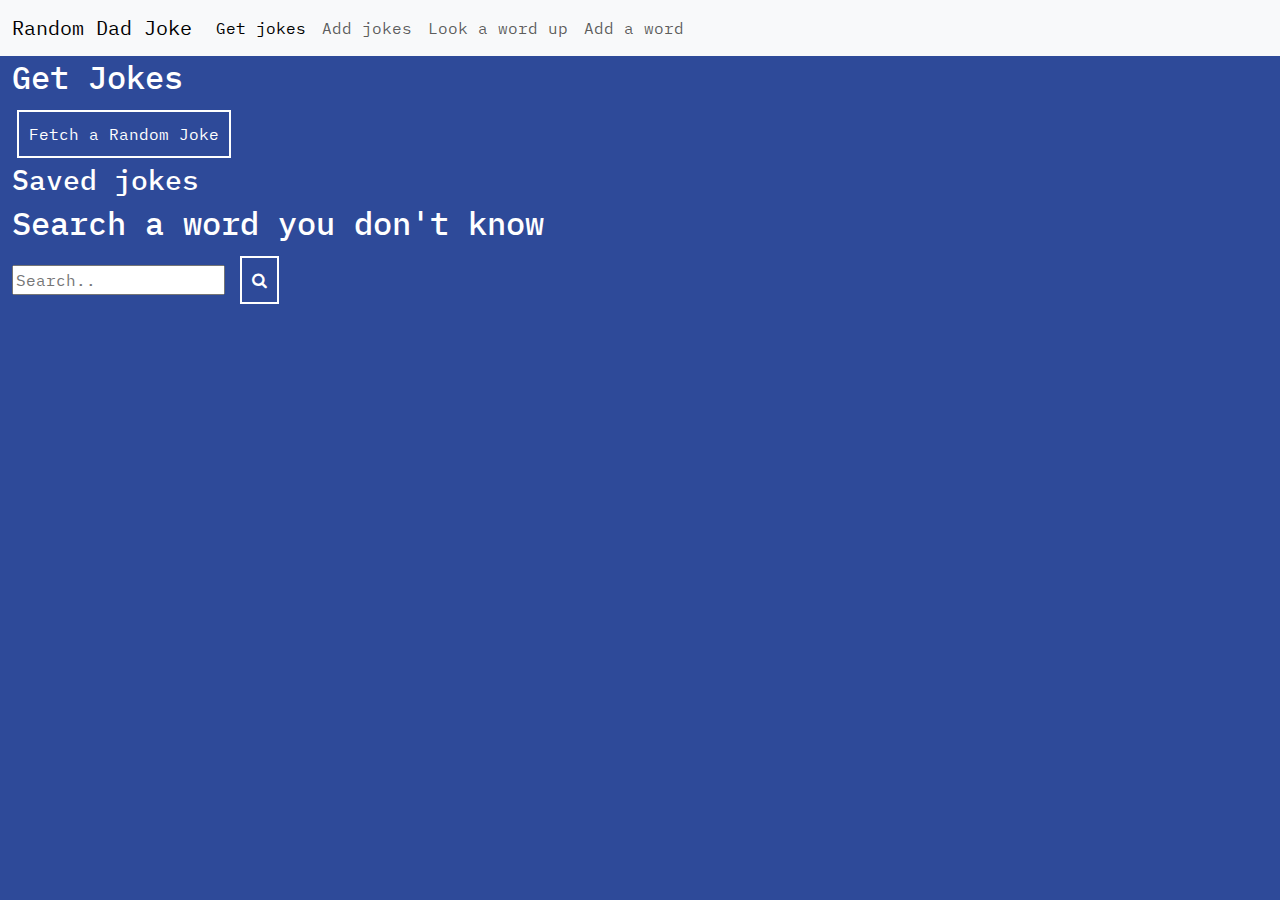
==== index.html @ aebc6c8d "add sticky navbar and font" ====
<!DOCTYPE html>

<html lang="en">

<head>
    <title>Random Dad Joke</title>
    <link href="https://fonts.googleapis.com/css?family=Nunito+Sans:400,400i,700&display=swap" rel="stylesheet">
    <link rel="icon" type="image/x-icon" href="favicon.ico">
    <link rel="stylesheet" href="https://cdnjs.cloudflare.com/ajax/libs/font-awesome/4.7.0/css/font-awesome.min.css">
    <meta name="viewport" content="width=device-width, initial-scale=1">
    <link href="https://cdn.jsdelivr.net/npm/bootstrap@5.2.3/dist/css/bootstrap.min.css" rel="stylesheet">
    <script src="https://cdn.jsdelivr.net/npm/bootstrap@5.2.3/dist/js/bootstrap.bundle.min.js"></script>
    <link rel="stylesheet" href="styles.css">
</head>

<body style='background-color: #2e4a99; color: #fff'>
    <div id="header">
        <h2>Let's learn new words with some Dad Jokes!</h2>
    </div>

    <div>
        <nav class="navbar navbar-expand-lg fixed-top bg-light" id='navbar' >
            <div class="container-fluid">
                <a class="navbar-brand" href="#">Random Dad Joke</a>
                <button class="navbar-toggler" type="button" data-bs-toggle="collapse" data-bs-target="#navbarNav"
                    aria-controls="navbarNav" aria-expanded="false" aria-label="Toggle navigation">
                    <span class="navbar-toggler-icon"></span>
                </button>
                <div class="collapse navbar-collapse" id="navbarNav">
                    <ul class="navbar-nav">
                        <li class="nav-item">
                            <a class="nav-link active" aria-current="page" href="#getJoke">Get jokes</a>
                        </li>
                        <li class="nav-item">
                            <a class="nav-link" href="add-joke.html">Add jokes</a>
                        </li>
                        <li class="nav-item">
                            <a class="nav-link" href="#search-word">Look a word up</a>
                        </li>
                        <li class="nav-item">
                            <a class="nav-link" href='#'>Add a word</a>
                        </li>
                    </ul>
                </div>
            </div>
        </nav>

        <div class='container-fluid' style='margin-top:20px;' id='content'>

            <div class="getRandomJokes">
                <h2>Get Jokes</h2>
                <div id="getJoke">
                    <button id="fetch-random" onclick='fetchRandomJoke()'>Fetch a Random Joke</button>
                </div>
            </div>

            <div class='randomJoke'>
                <div id="joke-container">
                </div>
            </div>

            <div class='saved-jokes'>
                <h3>Saved jokes</h3>
                <div id='saved-container'>
                </div>
            </div>

            <div class='searchForWord'>
                <div id='search-word'>
                    <h2>Search a word you don't know</h2>
                    <input type="text" placeholder='Search..' name='search' id="word" />
                    <button type="submit" onclick="searchWord()"><i class="fa fa-search"></i></button>
                </div>
            </div>

            <div class='meaningsOfWords'>
                <div id='myMeaning'>
                </div>
            </div>

            <div class='savedMeanings'>
                <div id='saved-meaning'>
                    <h3>Saved words and their meanings</h3>
                </div>
            </div>
        </div>

        <div class='footer'>
        </div>

    </div>
    <script src="main.js"></script>
</body>

</html>
---- styles.css ----
@import url('https://fonts.googleapis.com/css2?family=IBM+Plex+Mono:wght@400&display=swap');
 
body {
  font-family: 'IBM Plex Mono', monospace;
  margin: 0;
}

button {
    margin: 5px;
    cursor: pointer;
    border: 2px solid #fff;
    background-color: #2e4a99;
    color: #fff;
    padding: 10px;
    font-size: 16px;
  }
  
  button:hover {
    background-color: #5798fa;
    transition: background-color 0.2s;
  }
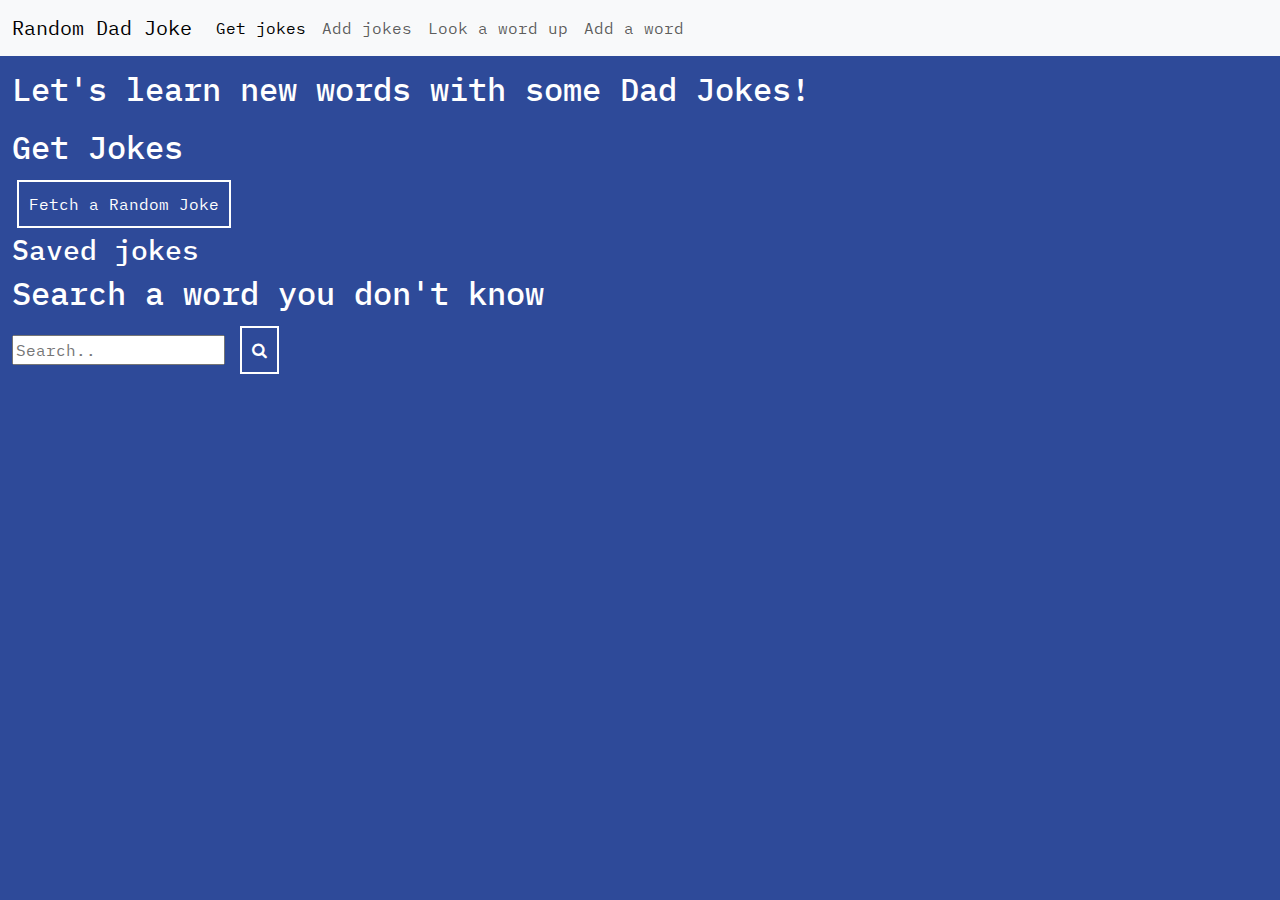
==== commit ff4f3cff: "fixed the navbar" ====
--- a/index.html
+++ b/index.html
@@ -14,14 +14,10 @@
 </head>
 
 <body style='background-color: #2e4a99; color: #fff'>
-    <div id="header">
-        <h2>Let's learn new words with some Dad Jokes!</h2>
-    </div>
-
-    <div>
+    <div class='container-fluid' style='margin-top:20px;'>
         <nav class="navbar navbar-expand-lg fixed-top bg-light" id='navbar' >
             <div class="container-fluid">
-                <a class="navbar-brand" href="#">Random Dad Joke</a>
+                <a class="navbar-brand" href="index.html">Random Dad Joke</a>
                 <button class="navbar-toggler" type="button" data-bs-toggle="collapse" data-bs-target="#navbarNav"
                     aria-controls="navbarNav" aria-expanded="false" aria-label="Toggle navigation">
                     <span class="navbar-toggler-icon"></span>
@@ -45,7 +41,11 @@
             </div>
         </nav>
 
-        <div class='container-fluid' style='margin-top:20px;' id='content'>
+        <div id="header" style='margin-top:70px;'>
+            <h2>Let's learn new words with some Dad Jokes!</h2>
+        </div>
+
+        <div id='content' style='margin-top:20px;'>
 
             <div class="getRandomJokes">
                 <h2>Get Jokes</h2>
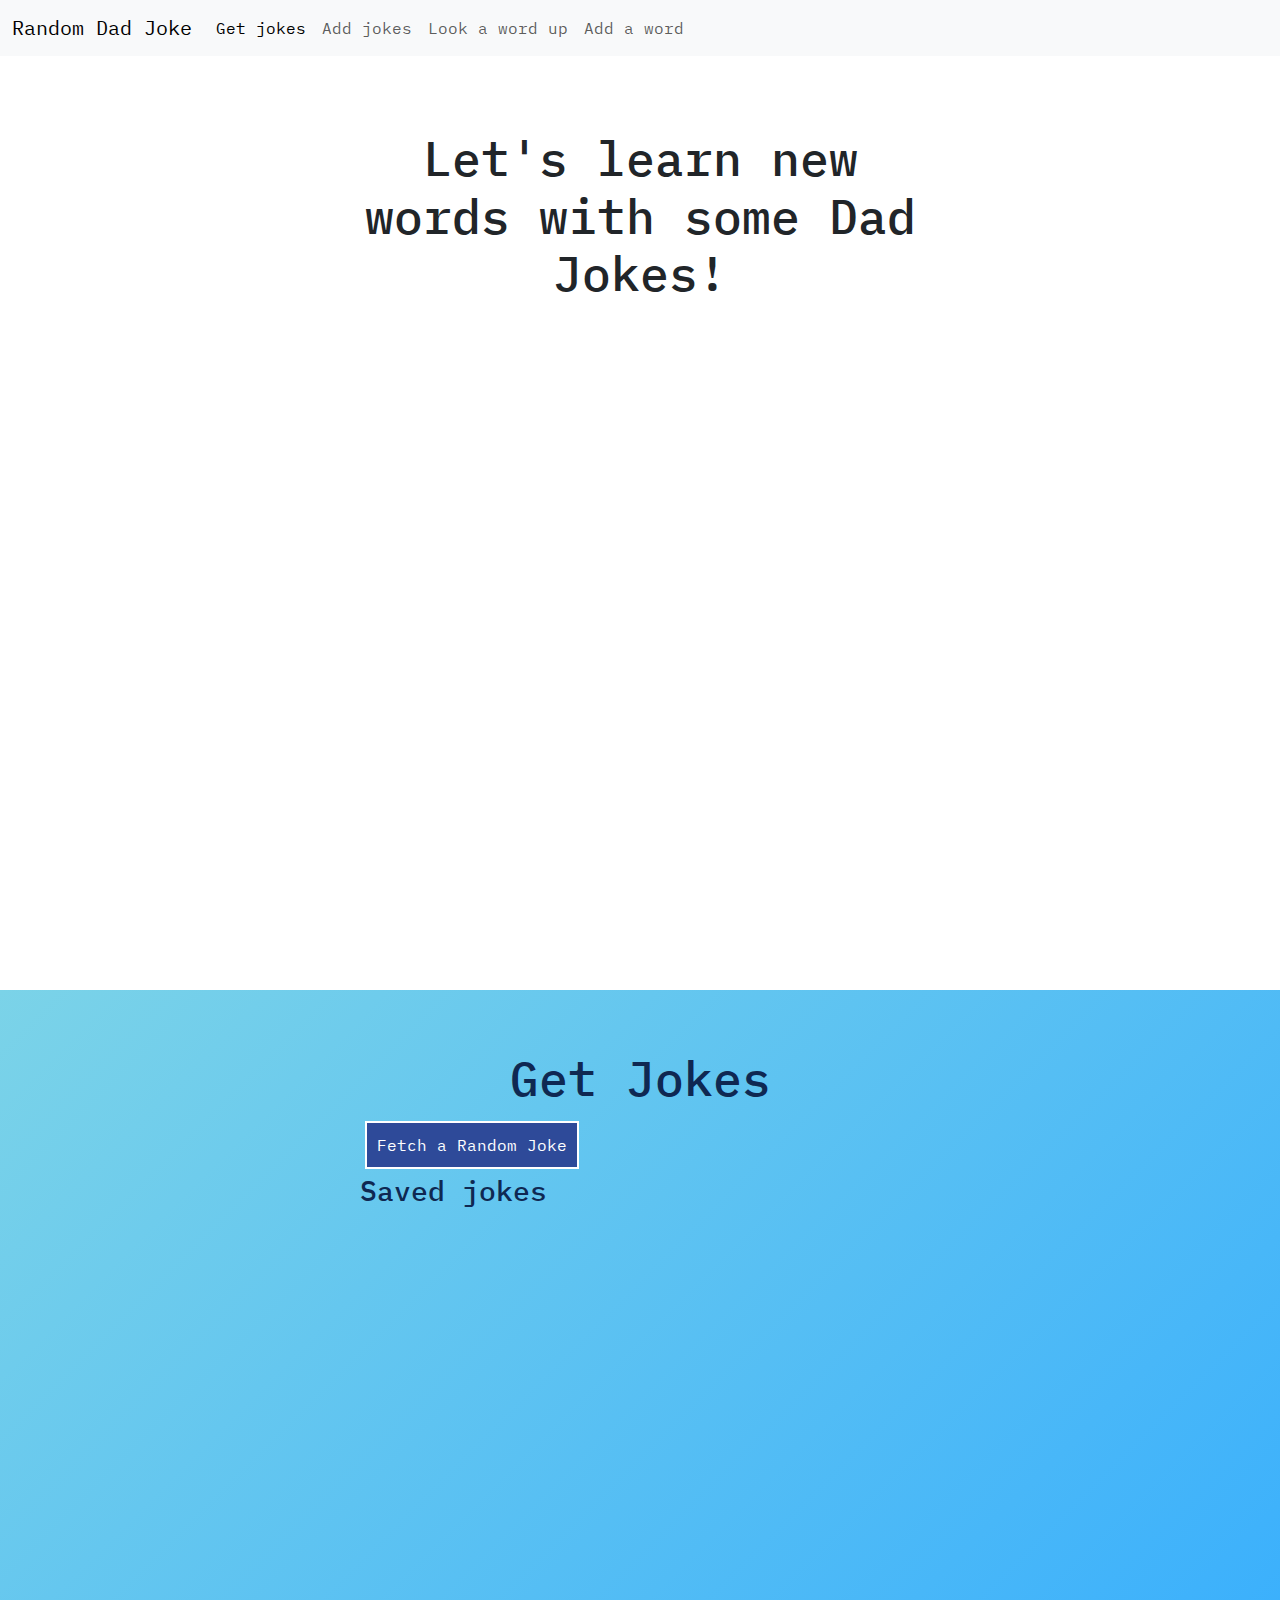
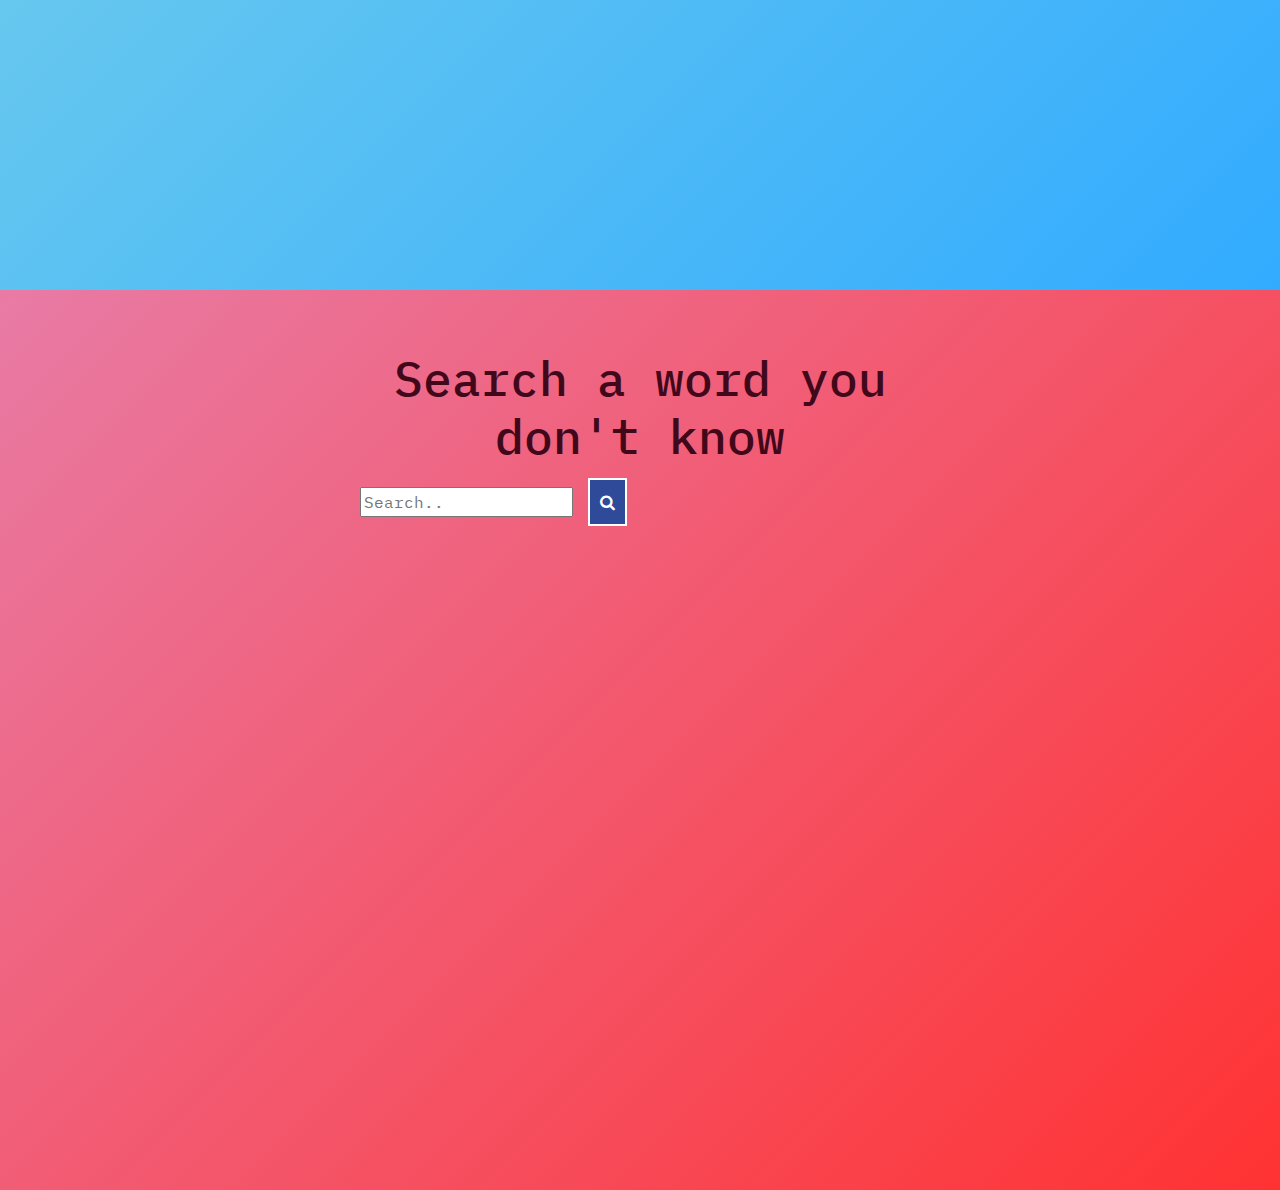
==== commit 653e70e4: "added styling" ====
--- a/index.html
+++ b/index.html
@@ -13,9 +13,9 @@
     <link rel="stylesheet" href="styles.css">
 </head>
 
-<body style='background-color: #2e4a99; color: #fff'>
-    <div class='container-fluid' style='margin-top:20px;'>
-        <nav class="navbar navbar-expand-lg fixed-top bg-light" id='navbar' >
+<body>
+    <div>
+        <nav class="navbar navbar-expand-lg fixed-top bg-light" id='navbar'>
             <div class="container-fluid">
                 <a class="navbar-brand" href="index.html">Random Dad Joke</a>
                 <button class="navbar-toggler" type="button" data-bs-toggle="collapse" data-bs-target="#navbarNav"
@@ -40,49 +40,57 @@
                 </div>
             </div>
         </nav>
-
-        <div id="header" style='margin-top:70px;'>
-            <h2>Let's learn new words with some Dad Jokes!</h2>
-        </div>
+        <section style='margin-top:70px;'>
+            <article id="header">
+                <h2>Let's learn new words with some Dad Jokes!</h2>
+            </article>
+        </section>
 
         <div id='content' style='margin-top:20px;'>
+            <section id='jokes'>
+                <article>
+                    <div class="getRandomJokes">
+                        <h2>Get Jokes</h2>
+                        <div id="getJoke">
+                            <button id="fetch-random" onclick='fetchRandomJoke()'>Fetch a Random Joke</button>
+                        </div>
+                    </div>
 
-            <div class="getRandomJokes">
-                <h2>Get Jokes</h2>
-                <div id="getJoke">
-                    <button id="fetch-random" onclick='fetchRandomJoke()'>Fetch a Random Joke</button>
-                </div>
-            </div>
+                    <div class='randomJoke'>
+                        <div id="joke-container">
+                        </div>
+                    </div>
 
-            <div class='randomJoke'>
-                <div id="joke-container">
-                </div>
-            </div>
+                    <div class='saved-jokes'>
+                        <h3>Saved jokes</h3>
+                        <div id='saved-container'>
+                        </div>
+                    </div>
+                </article>
+            </section>
 
-            <div class='saved-jokes'>
-                <h3>Saved jokes</h3>
-                <div id='saved-container'>
-                </div>
-            </div>
+            <section id='dictionary'>
+                <article>
+                    <div class='searchForWord'>
+                        <div id='search-word'>
+                            <h2>Search a word you don't know</h2>
+                            <input type="text" placeholder='Search..' name='search' id="word" />
+                            <button type="submit" onclick="searchWord()"><i class="fa fa-search"></i></button>
+                        </div>
+                    </div>
 
-            <div class='searchForWord'>
-                <div id='search-word'>
-                    <h2>Search a word you don't know</h2>
-                    <input type="text" placeholder='Search..' name='search' id="word" />
-                    <button type="submit" onclick="searchWord()"><i class="fa fa-search"></i></button>
-                </div>
-            </div>
+                    <div class='meaningsOfWords'>
+                        <div id='myMeaning'>
+                        </div>
+                    </div>
 
-            <div class='meaningsOfWords'>
-                <div id='myMeaning'>
-                </div>
-            </div>
-
-            <div class='savedMeanings'>
-                <div id='saved-meaning'>
-                    <h3>Saved words and their meanings</h3>
-                </div>
-            </div>
+                    <div class='savedMeanings'>
+                        <div id='saved-meaning'>
+                            <h3>Saved words and their meanings</h3>
+                        </div>
+                    </div>
+                </article>
+            </section>
         </div>
 
         <div class='footer'>
--- a/styles.css
+++ b/styles.css
@@ -19,3 +19,40 @@
     background-color: #5798fa;
     transition: background-color 0.2s;
   }
+
+  section {
+    min-height: 100vh;
+  }
+  
+  section#header {
+    background: rgb(123,134,232);
+    background: linear-gradient(164deg, rgba(123,134,232,1) 0%, rgba(246,140,255,1) 52%, rgba(255,222,50,1) 100%);
+    color: #270942;
+    height: 100vh;
+  }
+  
+  section#jokes {
+    background: rgb(123,211,232);
+    background: linear-gradient(135deg, rgba(123,211,232,1) 0%, rgba(123,211,232,1) 0%, rgba(50,171,255,1) 100%);
+    color: #0f2852;
+  }
+  
+  section#dictionary {
+    background: rgb(123,211,232);
+    background: linear-gradient(135deg, rgba(123,211,232,1) 0%, rgba(232,123,165,1) 0%, rgba(255,50,50,1) 100%);
+    color: #40081a;
+  }
+  
+  article {
+    width: 90%;
+    max-width: 600px;
+    padding: 20px;
+    margin: 0px auto;
+  }
+  
+  h2 {
+    text-align: center;
+    padding: 40px 0px 0px 0px;
+    font-size: 3em;
+  }
+  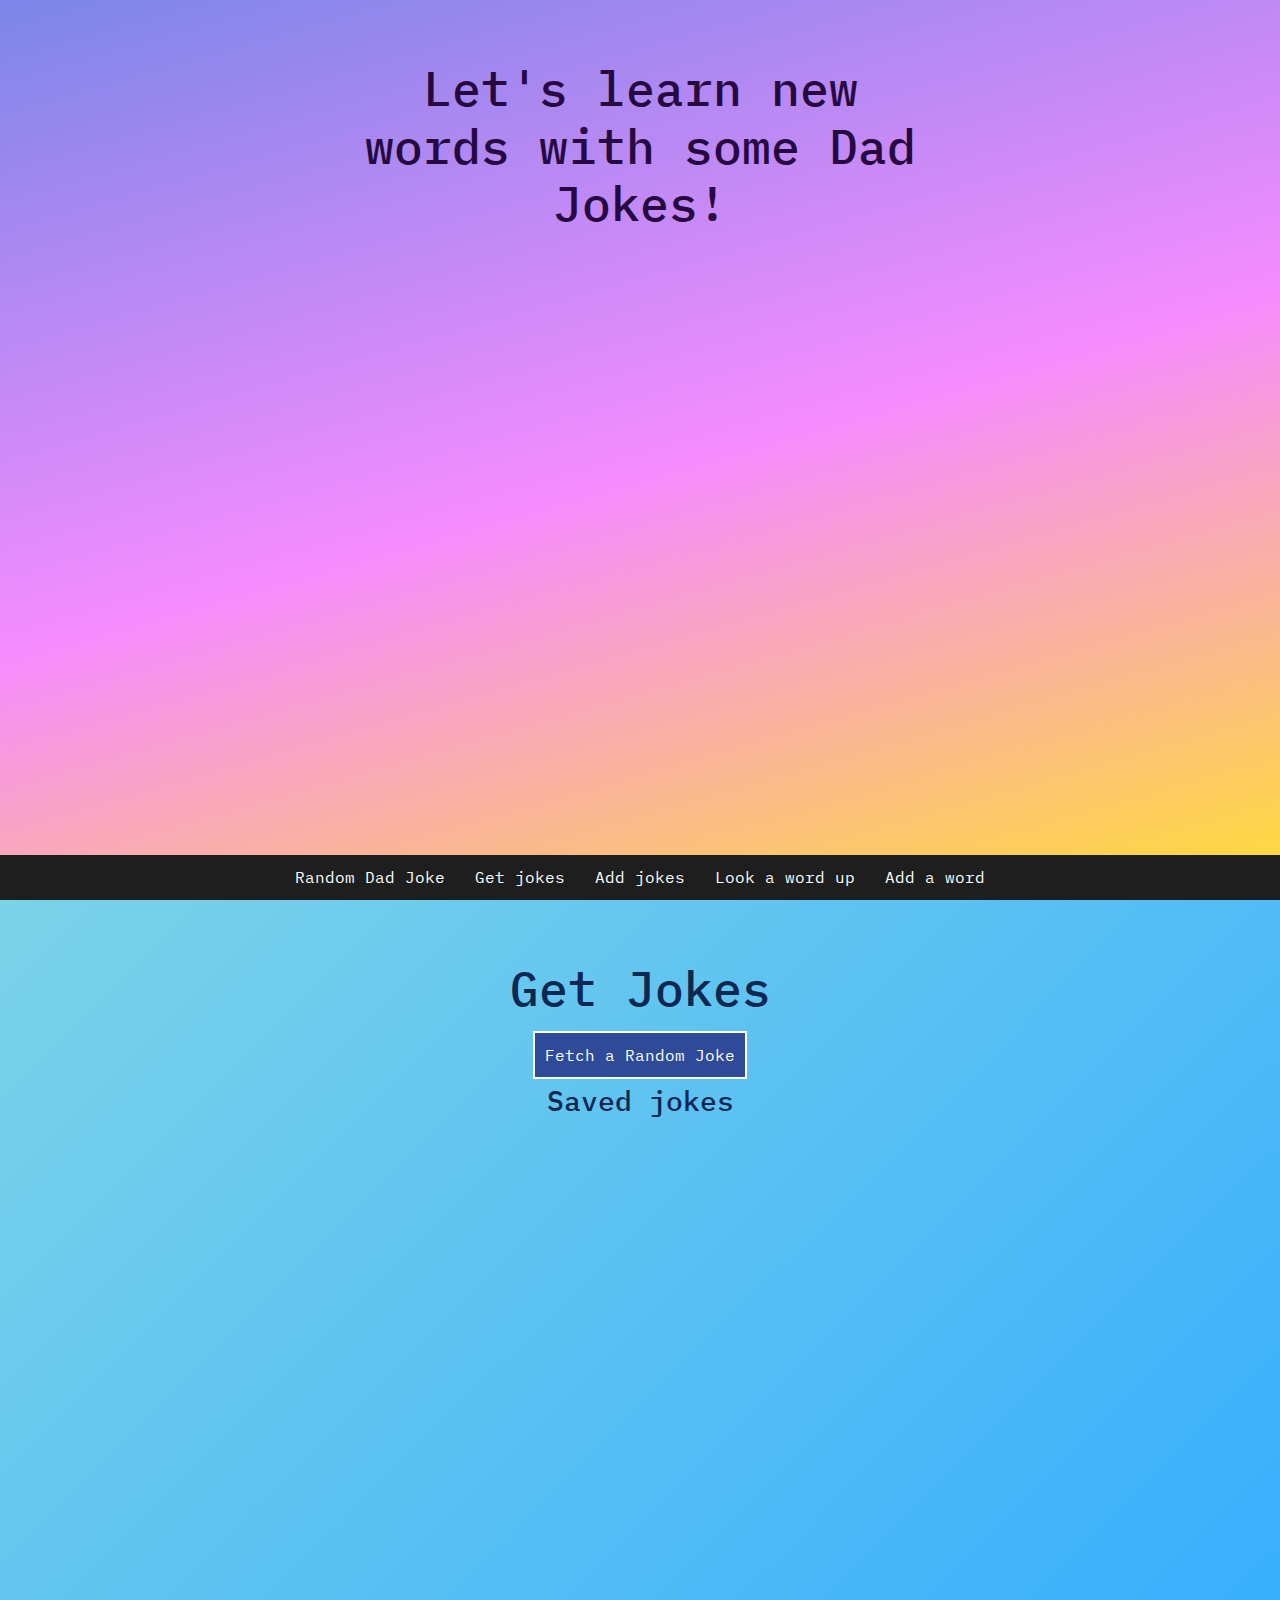
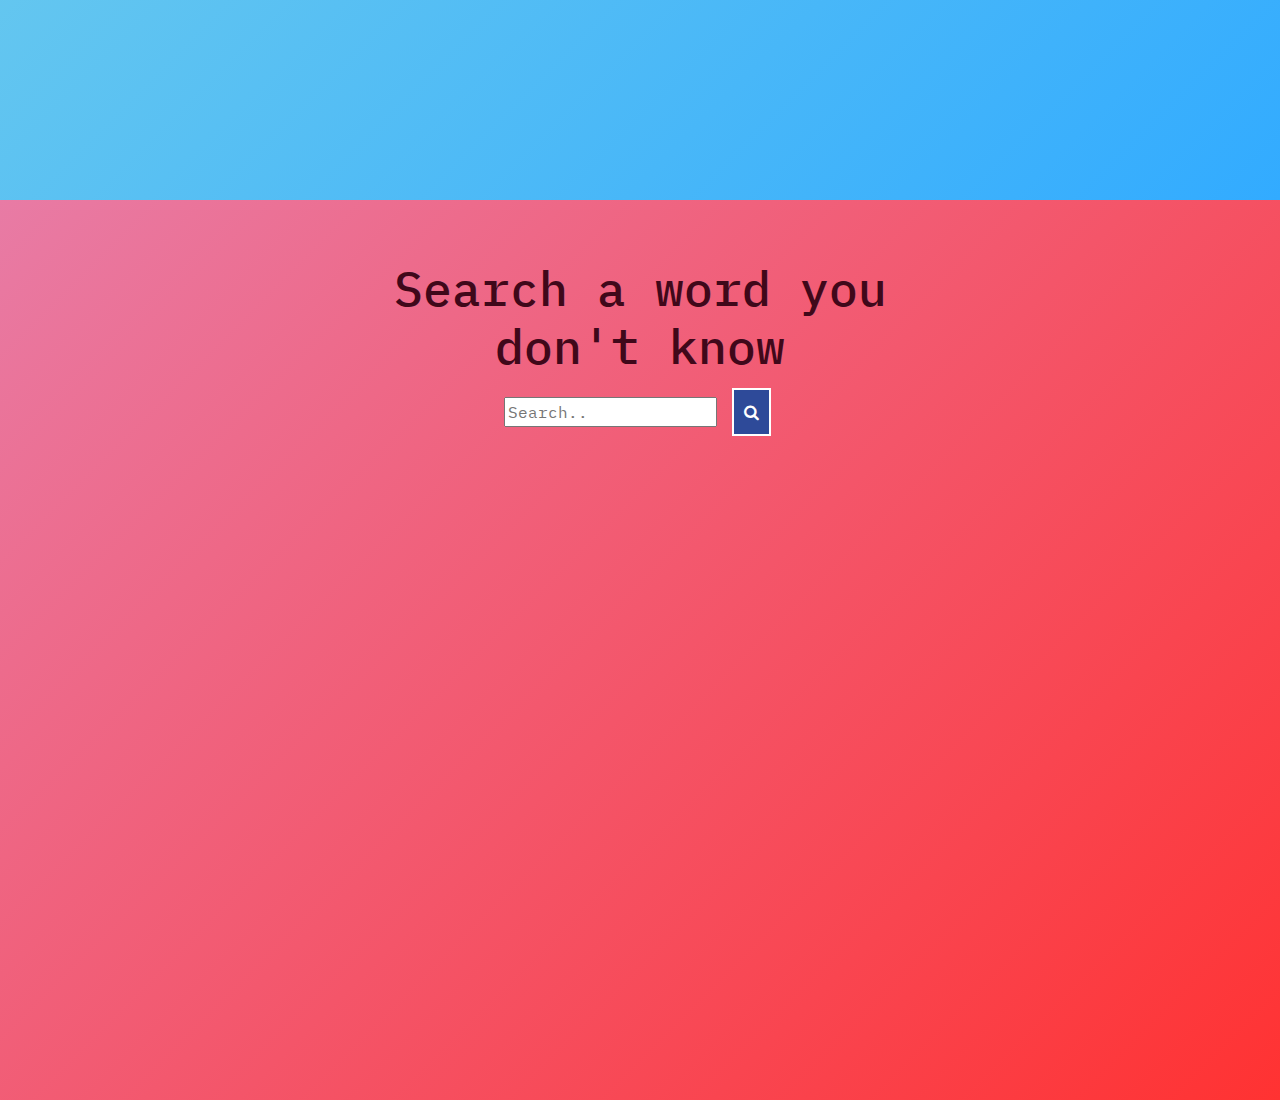
==== commit 562f04e5: "updated navbar and added background-colors" ====
--- a/index.html
+++ b/index.html
@@ -14,39 +14,21 @@
 </head>
 
 <body>
-    <div>
-        <nav class="navbar navbar-expand-lg fixed-top bg-light" id='navbar'>
-            <div class="container-fluid">
-                <a class="navbar-brand" href="index.html">Random Dad Joke</a>
-                <button class="navbar-toggler" type="button" data-bs-toggle="collapse" data-bs-target="#navbarNav"
-                    aria-controls="navbarNav" aria-expanded="false" aria-label="Toggle navigation">
-                    <span class="navbar-toggler-icon"></span>
-                </button>
-                <div class="collapse navbar-collapse" id="navbarNav">
-                    <ul class="navbar-nav">
-                        <li class="nav-item">
-                            <a class="nav-link active" aria-current="page" href="#getJoke">Get jokes</a>
-                        </li>
-                        <li class="nav-item">
-                            <a class="nav-link" href="add-joke.html">Add jokes</a>
-                        </li>
-                        <li class="nav-item">
-                            <a class="nav-link" href="#search-word">Look a word up</a>
-                        </li>
-                        <li class="nav-item">
-                            <a class="nav-link" href='#'>Add a word</a>
-                        </li>
-                    </ul>
-                </div>
-            </div>
+        <nav id='navbar'>
+            <a href="index.html" id='index'>Random Dad Joke</a>
+            <a href="#jokes" id='nav-jokes'>Get jokes</a>
+            <a href="add-joke.html" id='add-joke'>Add jokes</a>
+            <a href="#search-word" id='search-word'>Look a word up</a>
+            <a href='#' id='add-word'>Add a word</a>
         </nav>
-        <section style='margin-top:70px;'>
-            <article id="header">
+
+        <section id='header'>
+            <article>
                 <h2>Let's learn new words with some Dad Jokes!</h2>
             </article>
         </section>
 
-        <div id='content' style='margin-top:20px;'>
+        <div id='content'>
             <section id='jokes'>
                 <article>
                     <div class="getRandomJokes">
@@ -93,10 +75,6 @@
             </section>
         </div>
 
-        <div class='footer'>
-        </div>
-
-    </div>
     <script src="main.js"></script>
 </body>
 
--- a/styles.css
+++ b/styles.css
@@ -24,20 +24,20 @@
     min-height: 100vh;
   }
   
-  section#header {
+  #header {  
     background: rgb(123,134,232);
     background: linear-gradient(164deg, rgba(123,134,232,1) 0%, rgba(246,140,255,1) 52%, rgba(255,222,50,1) 100%);
     color: #270942;
-    height: 100vh;
   }
   
-  section#jokes {
+
+  #jokes {
     background: rgb(123,211,232);
     background: linear-gradient(135deg, rgba(123,211,232,1) 0%, rgba(123,211,232,1) 0%, rgba(50,171,255,1) 100%);
     color: #0f2852;
   }
   
-  section#dictionary {
+  #dictionary {
     background: rgb(123,211,232);
     background: linear-gradient(135deg, rgba(123,211,232,1) 0%, rgba(232,123,165,1) 0%, rgba(255,50,50,1) 100%);
     color: #40081a;
@@ -55,4 +55,36 @@
     padding: 40px 0px 0px 0px;
     font-size: 3em;
   }
-  +
+  #navbar {
+    background-color: #1e1e1e;
+    padding: 10px;
+    text-align: center;
+    width: 100%;
+    position: absolute;
+    bottom: 0px;
+    box-sizing: border-box;
+    height: 45px;
+  }
+  
+  nav a {
+    color: white;
+    text-decoration: none;
+    margin: 0px 10px;
+  }
+
+  #navbar.sticky {
+    position: fixed;
+    top: 0;
+  }
+
+  .navbarOffsetMargin {
+    padding-top: 45px;
+  }
+
+  article {
+    display: block;
+    margin: auto;
+    width: 600px;
+    text-align: center;
+  }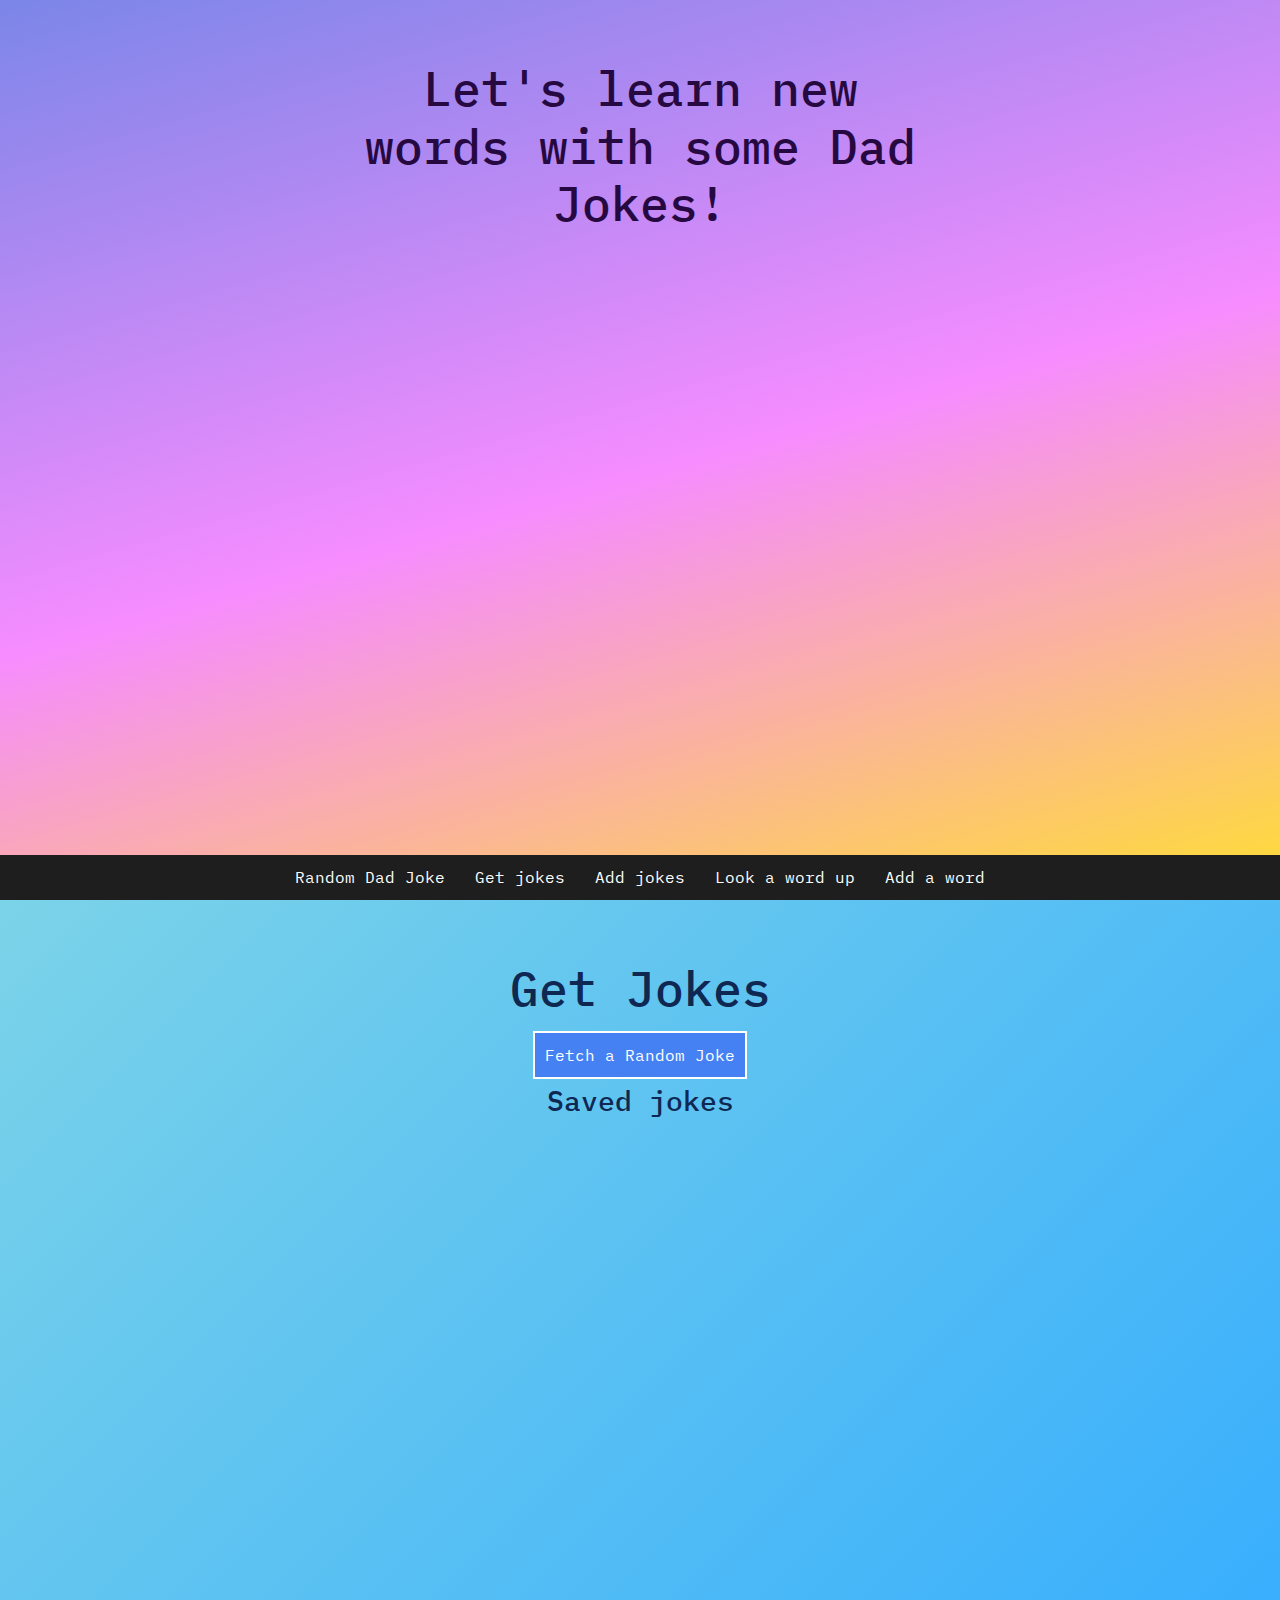
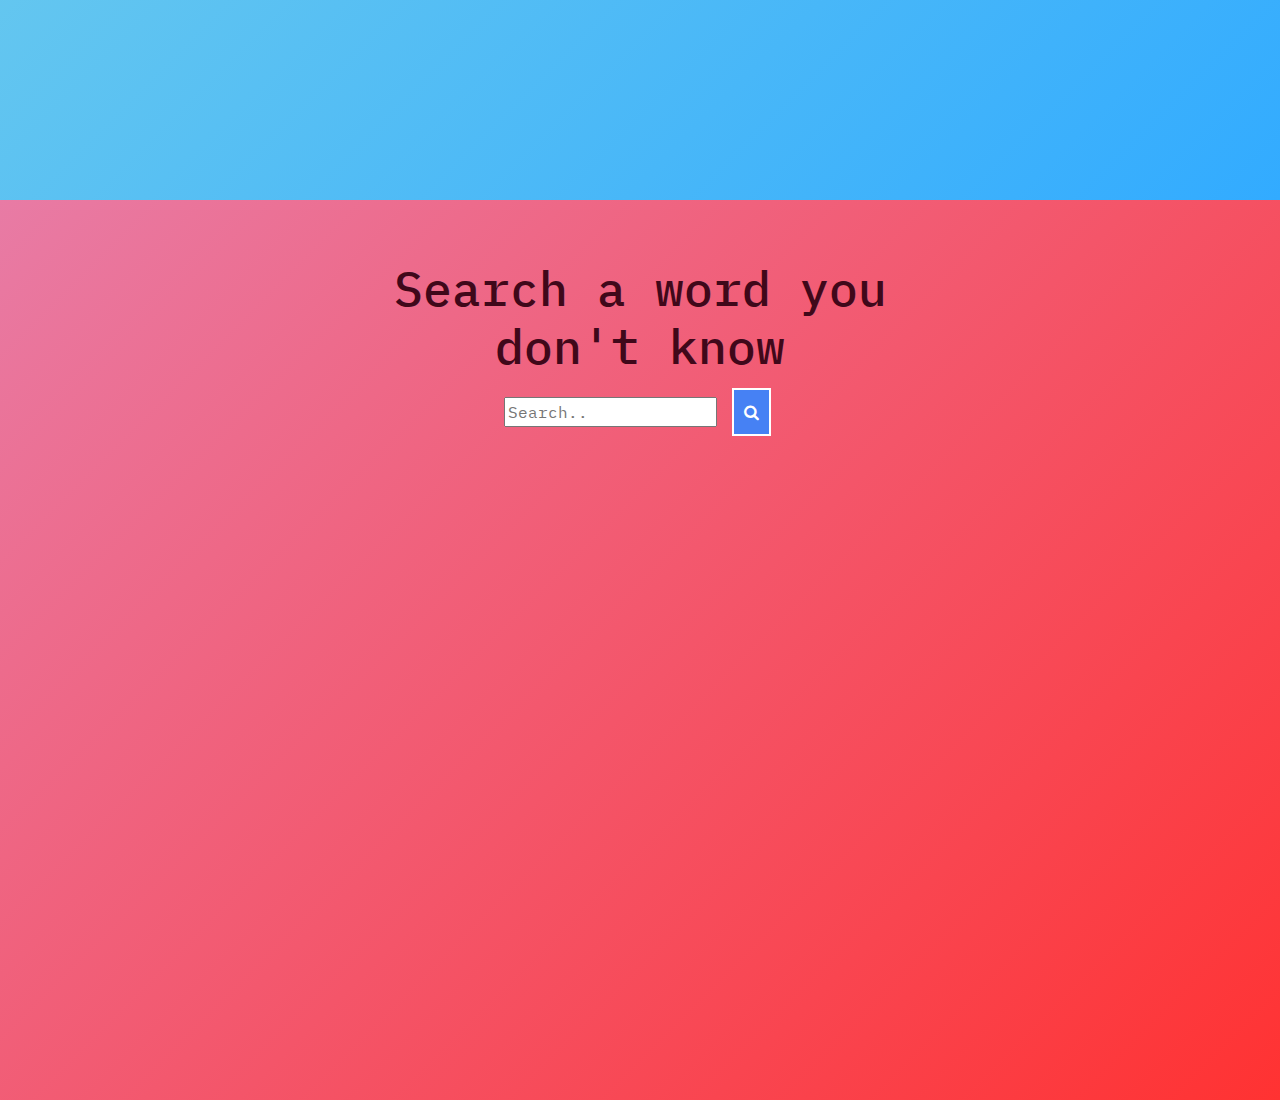
==== commit 5f9eab73: "updated colors" ====
--- a/index.html
+++ b/index.html
@@ -18,7 +18,7 @@
             <a href="index.html" id='index'>Random Dad Joke</a>
             <a href="#jokes" id='nav-jokes'>Get jokes</a>
             <a href="add-joke.html" id='add-joke'>Add jokes</a>
-            <a href="#search-word" id='search-word'>Look a word up</a>
+            <a href="#dictionary" id='search-word'>Look a word up</a>
             <a href='#' id='add-word'>Add a word</a>
         </nav>
 
--- a/styles.css
+++ b/styles.css
@@ -9,7 +9,7 @@
     margin: 5px;
     cursor: pointer;
     border: 2px solid #fff;
-    background-color: #2e4a99;
+    background-color: #4681f4;
     color: #fff;
     padding: 10px;
     font-size: 16px;
@@ -32,13 +32,13 @@
   
 
   #jokes {
-    background: rgb(123,211,232);
+    background: rgb(90, 183, 206);
     background: linear-gradient(135deg, rgba(123,211,232,1) 0%, rgba(123,211,232,1) 0%, rgba(50,171,255,1) 100%);
     color: #0f2852;
   }
   
   #dictionary {
-    background: rgb(123,211,232);
+    background: rgb(190,88,204);
     background: linear-gradient(135deg, rgba(123,211,232,1) 0%, rgba(232,123,165,1) 0%, rgba(255,50,50,1) 100%);
     color: #40081a;
   }
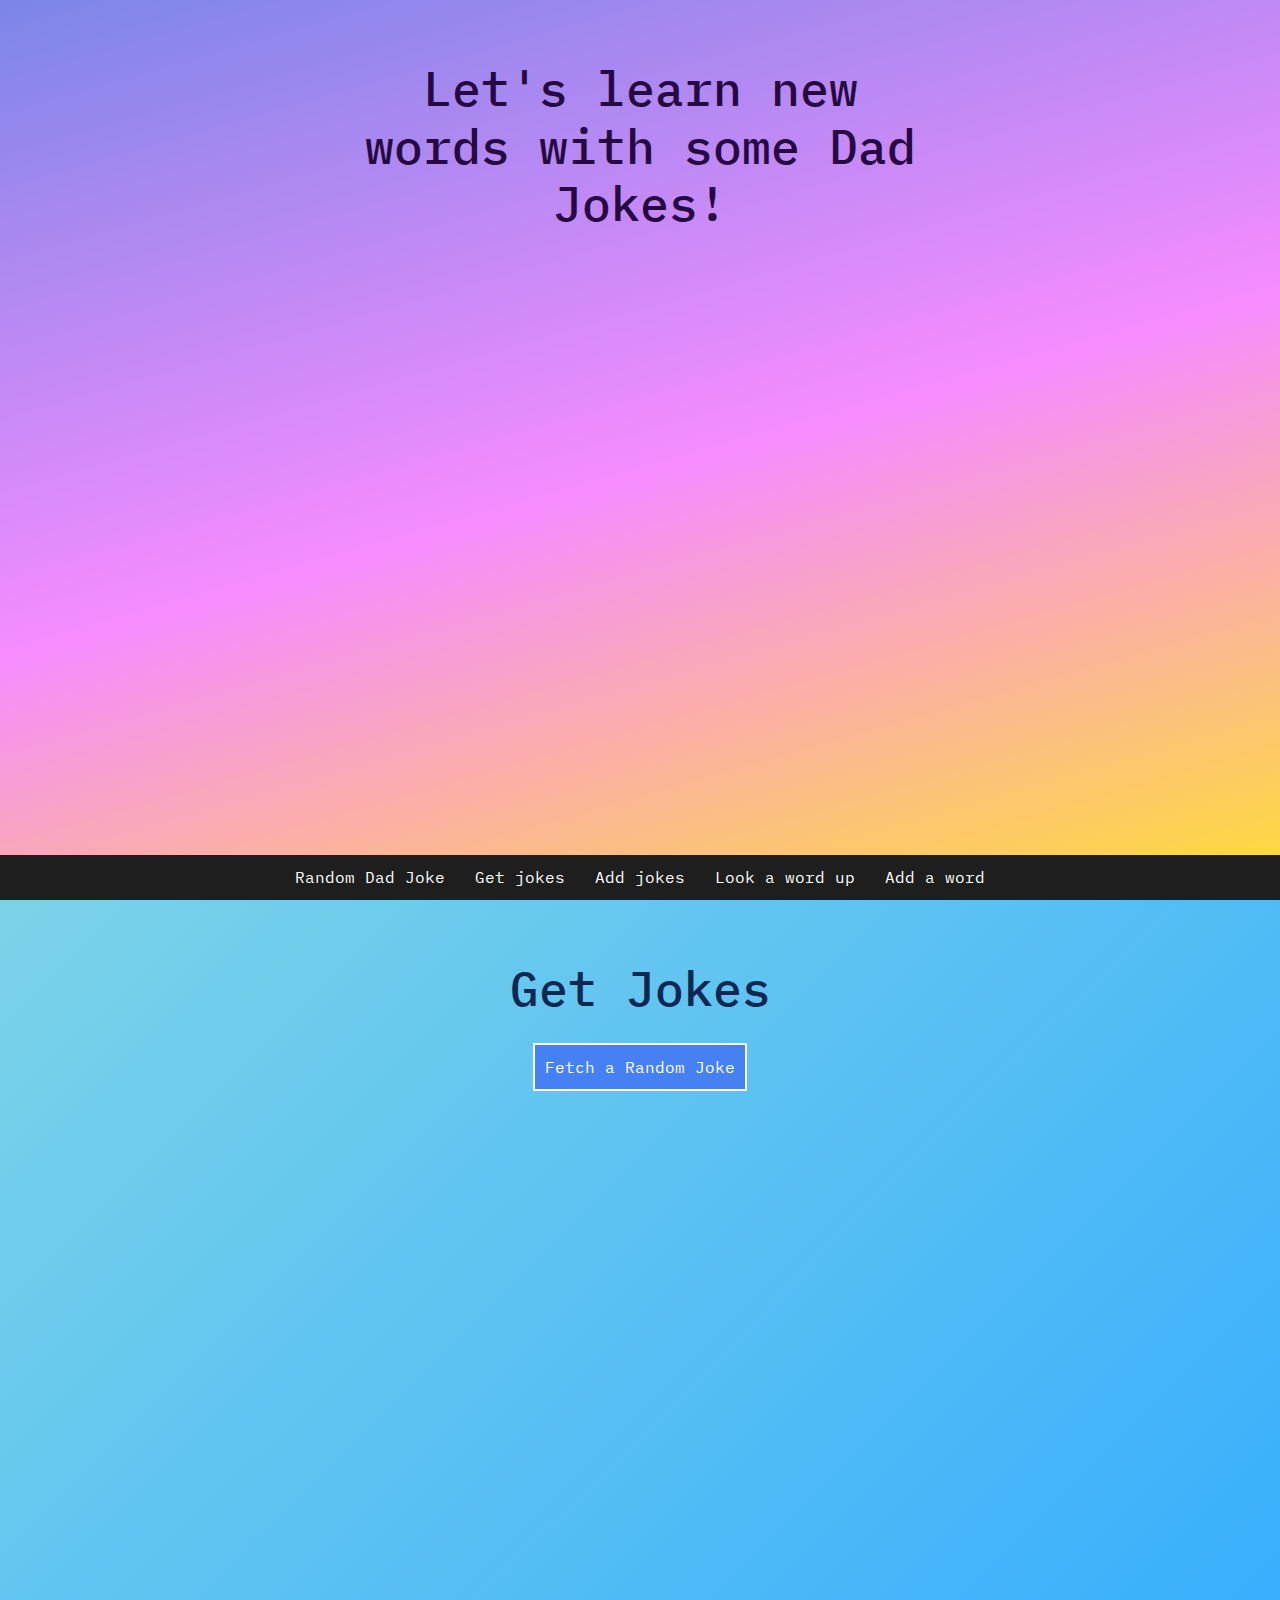
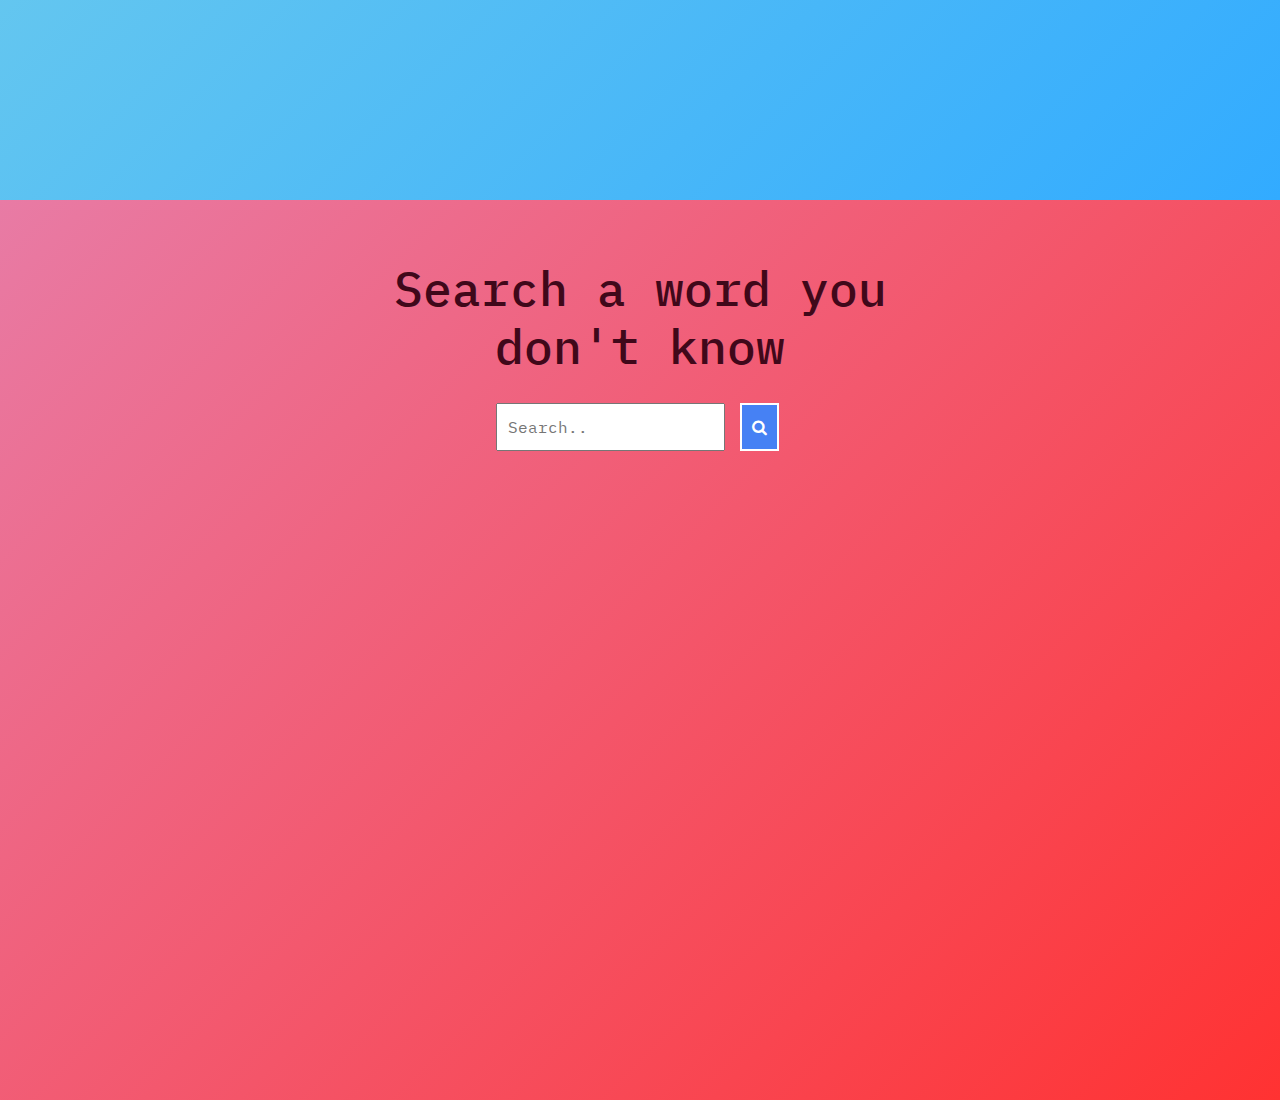
==== commit 52d330e2: "updated randomjokes" ====
--- a/index.html
+++ b/index.html
@@ -44,7 +44,7 @@
                     </div>
 
                     <div class='saved-jokes'>
-                        <h3>Saved jokes</h3>
+                        <!-- <h3>Saved jokes</h3> -->
                         <div id='saved-container'>
                         </div>
                     </div>
--- a/styles.css
+++ b/styles.css
@@ -87,4 +87,22 @@
     margin: auto;
     width: 600px;
     text-align: center;
+  }
+
+  #getJoke {
+    margin: 20px;
+  }
+
+  #word {
+    margin-top: 20px;
+    margin-bottom: 20px;
+    padding: 10px;
+  }
+
+  .randomJokeCard {
+    background-color: white;
+    padding: 10px;
+    margin-top: 20px;
+    border-radius: 25px;
+    margin-bottom: 20px;
   }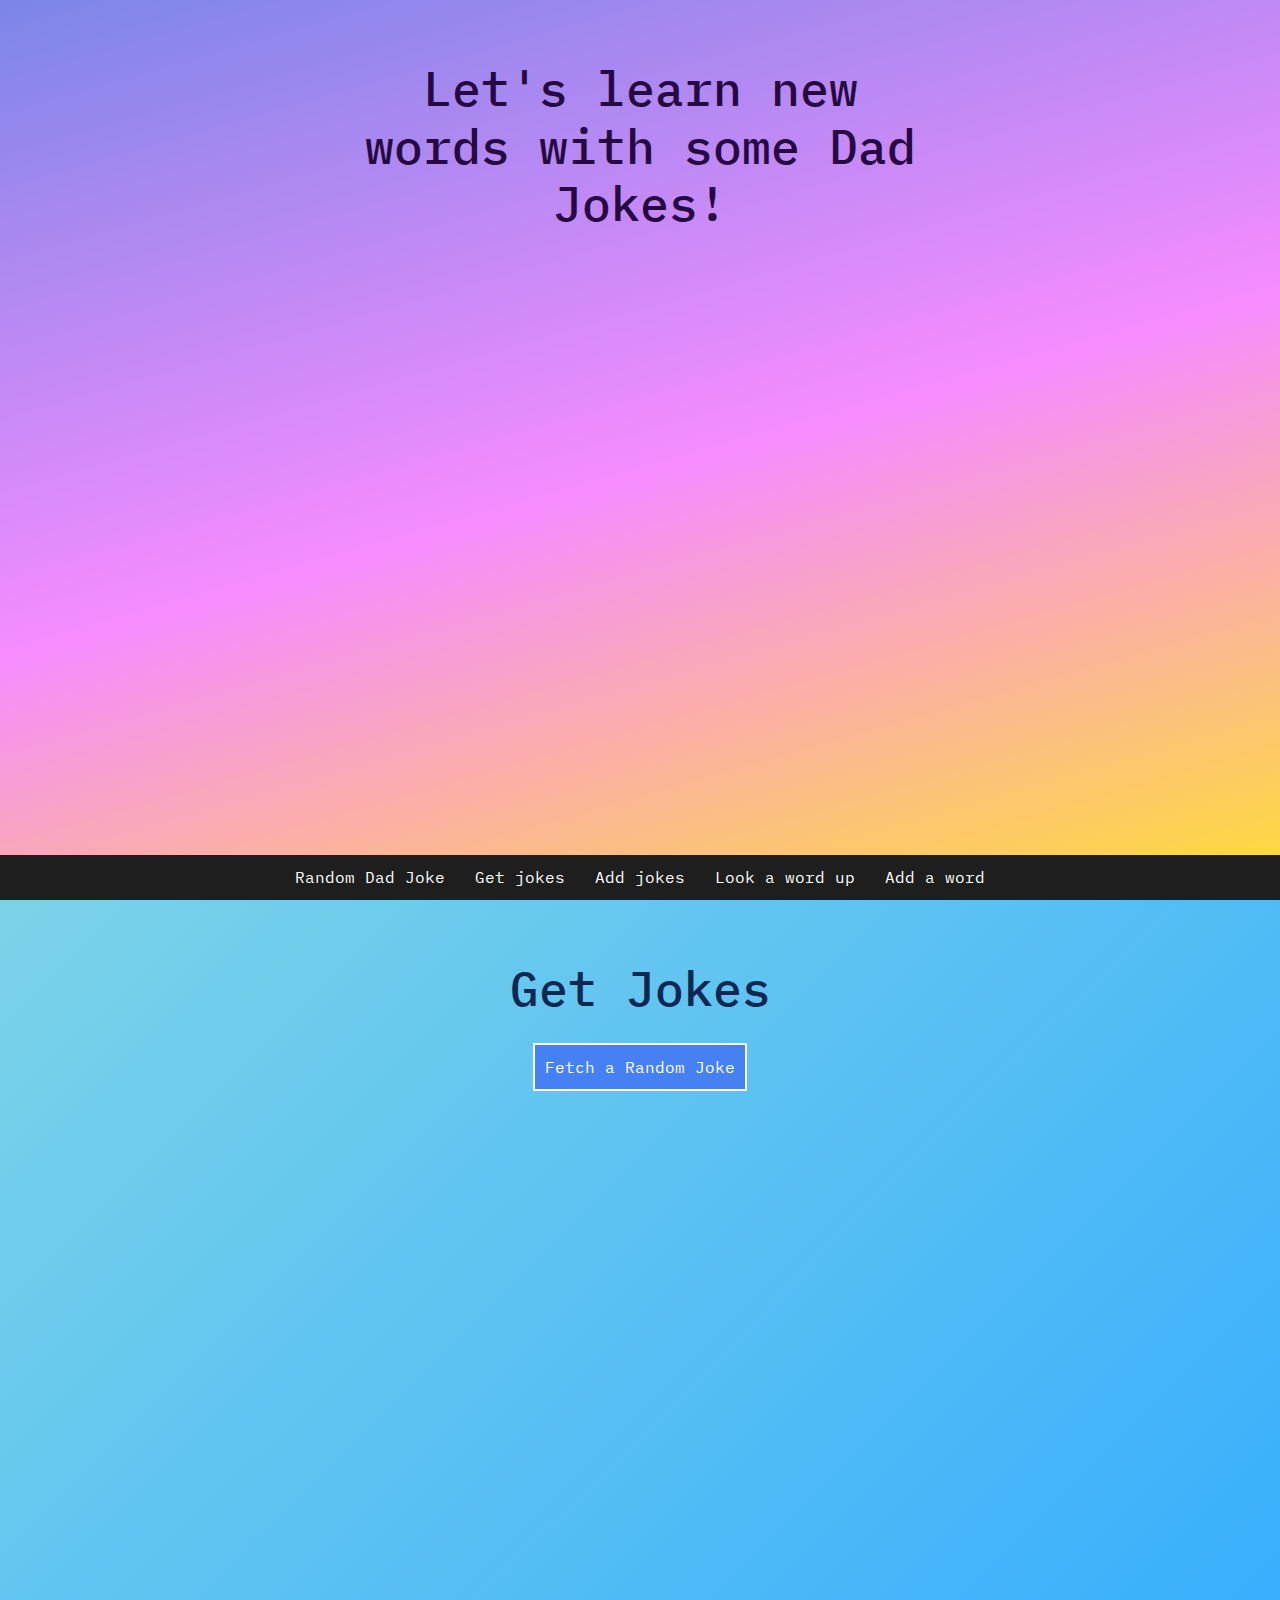
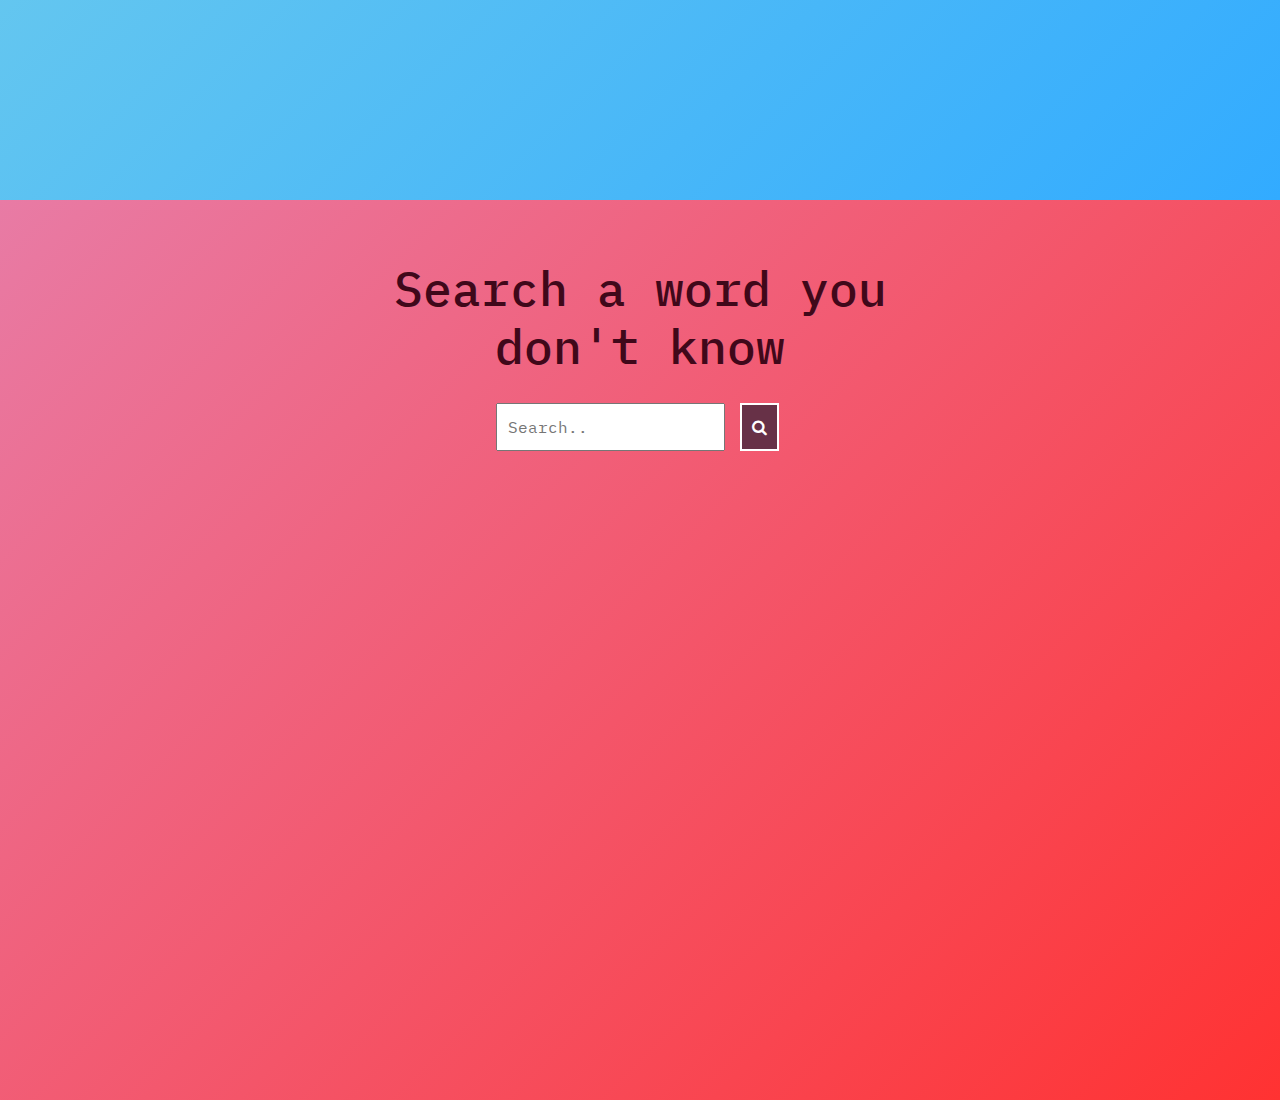
==== commit d83c9914: "update front-end" ====
--- a/index.html
+++ b/index.html
@@ -57,7 +57,7 @@
                         <div id='search-word'>
                             <h2>Search a word you don't know</h2>
                             <input type="text" placeholder='Search..' name='search' id="word" />
-                            <button type="submit" onclick="searchWord()"><i class="fa fa-search"></i></button>
+                            <button type="submit" onclick="searchWord()" class='searchButton'><i class="fa fa-search"></i></button>
                         </div>
                     </div>
 
--- a/styles.css
+++ b/styles.css
@@ -103,6 +103,71 @@
     background-color: white;
     padding: 10px;
     margin-top: 20px;
-    border-radius: 25px;
+    border-radius: 10px;
     margin-bottom: 20px;
-  }+  }
+
+  .savedJokeCard {
+    padding: 10px;
+    background-color: white;
+    margin-top: 20px;
+    border-radius: 20px;
+    margin-bottom: 20px;
+  }
+
+  .cardHeader {
+    background-color: #4681f4;
+    color: white;
+  }
+
+  .definitionCard, .savedDefinitionCard {
+    background-color: white;
+    padding: 10px;
+    margin-top: 20px;
+    border-radius: 10px;
+    margin-bottom: 20px;
+  }
+
+  .definitionHeader {
+    background-color: #673147;
+    color: white;
+  }
+
+  .searchButton {
+    background-color: #673147;
+    color: white;
+    margin-left: 5px;
+  }
+
+  .searchButton:hover {
+    background-color: #301934;
+    transition: background-color 0.2s;
+  }
+
+  .saveWordButton {
+    background-color: #673147;
+    color: white;
+  }
+
+  .saveWordButton:hover {
+    background-color: #301934;
+    transition: background-color 0.2s;
+  }
+
+  .deleteWordButton {
+    background-color: #673147;
+    color: white;
+    margin-left: 8px;
+  }
+
+  .deleteWordButton:hover {
+    background-color: #301934;
+    transition: background-color 0.2s;
+  }
+
+  .savedWordHeader {
+    background-color: #673147;
+    color: white;
+  }
+
+  